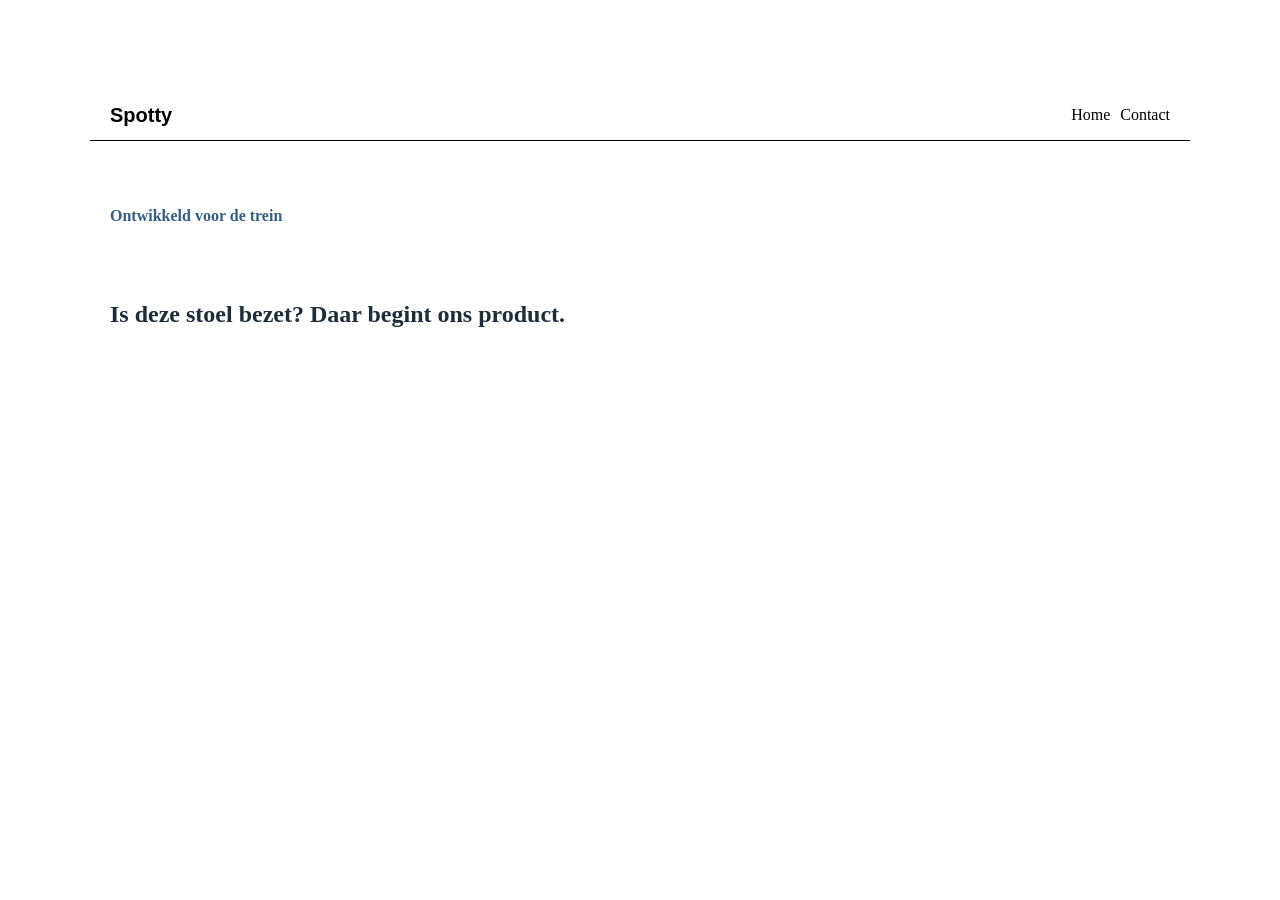
==== spottie/index.html @ da363757 "geen update" ====
<!DOCTYPE html>
<html lang="en">

<head>
    <meta charset="UTF-8">
    <meta name="viewport" content="width=device-width, initial-scale=1.0">
    <link rel="stylesheet" href="../spottie/style.css">
    <title>Spotty</title>
</head>

<body>
    <header>
        <section class="navBar">
            <div class="navLeft">
                <h1 class="title">Spotty</h1>
            </div>

            <div class="navRight">
                <a href="">Home</a>
                <a href="">Contact</a>
            </div>
        </section>
    </header>

    <section class="main">
        <p class="smallText">Ontwikkeld voor de trein</p>
    </section>

    <section class="main2">
        <h1>
            Is deze stoel bezet?
            Daar begint ons product.
        </h1>
    </section>

</body>

</html>
---- spottie/style.css ----
body {
    margin: 80px;
    padding: 10px;
}

.navBar {
    display: flex;
    justify-content: space-between;
    margin: auto;
    align-items: center;
    height: 50px;
    border-bottom: black solid 1px;

}



.navLeft {
    padding: 20px;
}

.navRight {
    padding: 20px;
    display: flex;
    gap: 10px;
}

.navBar a {
    display: flex;
    text-decoration: none;
    color: black;
}

.title {
    font-size: 20px;
    font-family: 'Segoe UI', Tahoma, Geneva, Verdana, sans-serif;
}

.main {
    margin-top: 30px;
    margin-bottom: 0px;
    padding: 20px;
    display: flex;
    flex-direction: column;
    gap: 30px;
    justify-content: left;
}

.smallText {
    color: #365E84;
    font-family: Inter Semi Bold (600);
    font-weight: bold;
}

.main2 {
    padding: 20px;
}

.main2 h1 {
    color: #202C39;
    font-family: Inter Semi Bold (600);
}
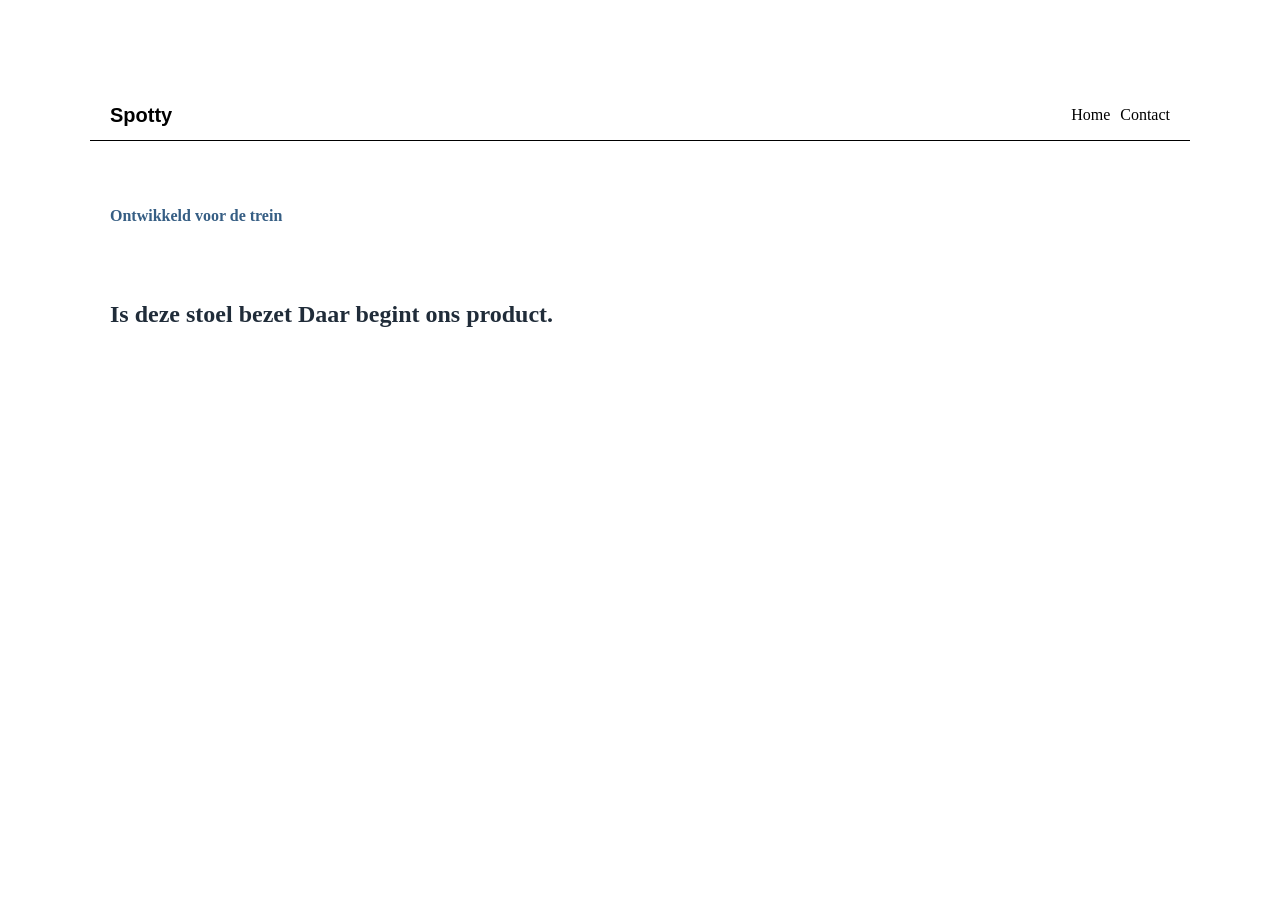
==== commit 688812d8: "vraagteken weggehaald." ====
--- a/spottie/index.html
+++ b/spottie/index.html
@@ -28,7 +28,7 @@
 
     <section class="main2">
         <h1>
-            Is deze stoel bezet?
+            Is deze stoel bezet
             Daar begint ons product.
         </h1>
     </section>
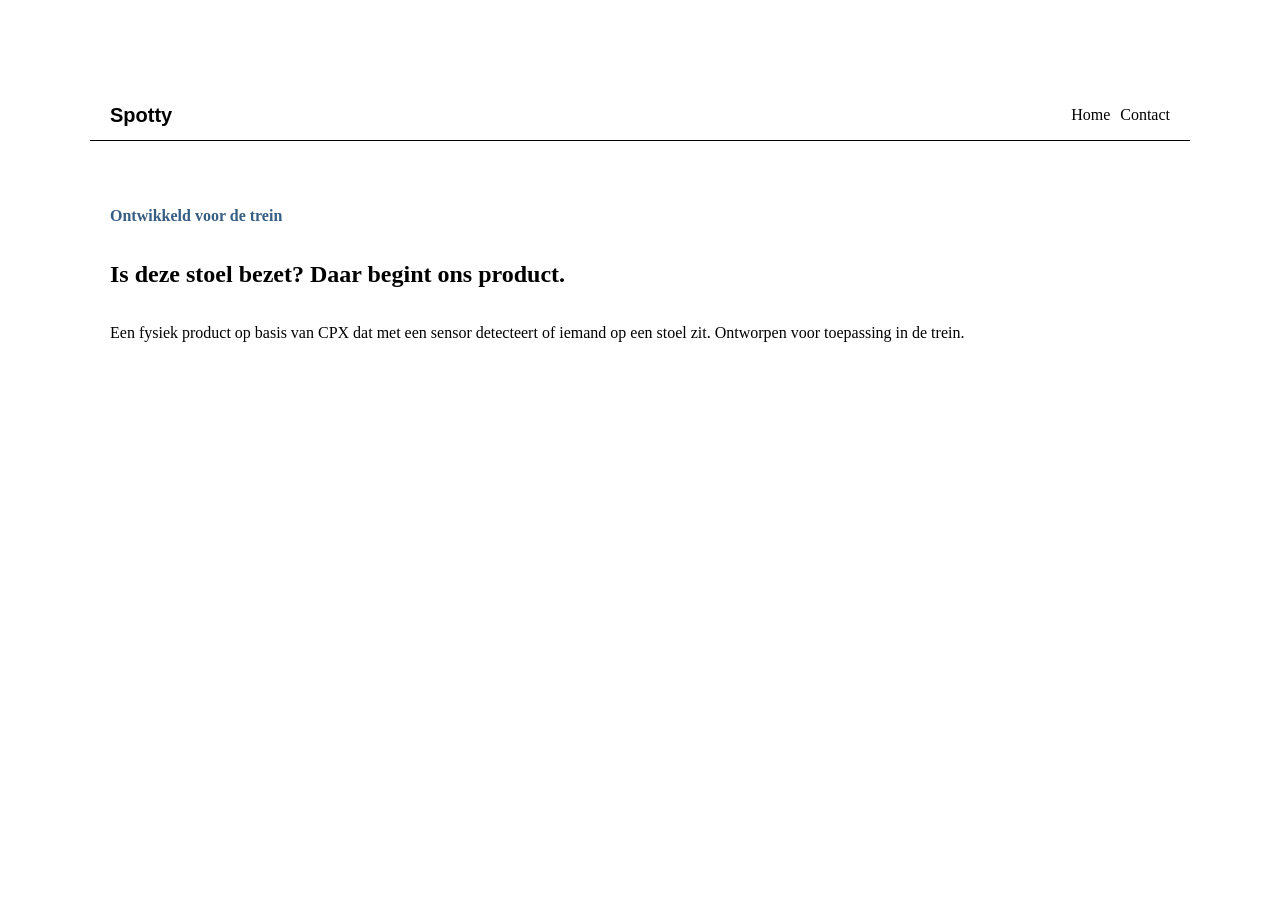
==== commit 518f3dac: "trst" ====
--- a/spottie/index.html
+++ b/spottie/index.html
@@ -24,13 +24,15 @@
 
     <section class="main">
         <p class="smallText">Ontwikkeld voor de trein</p>
+        <h1>
+            Is deze stoel bezet?
+            Daar begint ons product.
+        </h1>
+        <p>Een fysiek product op basis van CPX dat met een sensor detecteert of iemand op een stoel zit. Ontworpen voor
+            toepassing in de trein.</p>
     </section>
 
     <section class="main2">
-        <h1>
-            Is deze stoel bezet
-            Daar begint ons product.
-        </h1>
     </section>
 
 </body>
--- a/spottie/style.css
+++ b/spottie/style.css
@@ -42,7 +42,6 @@
     padding: 20px;
     display: flex;
     flex-direction: column;
-    gap: 30px;
     justify-content: left;
 }
 
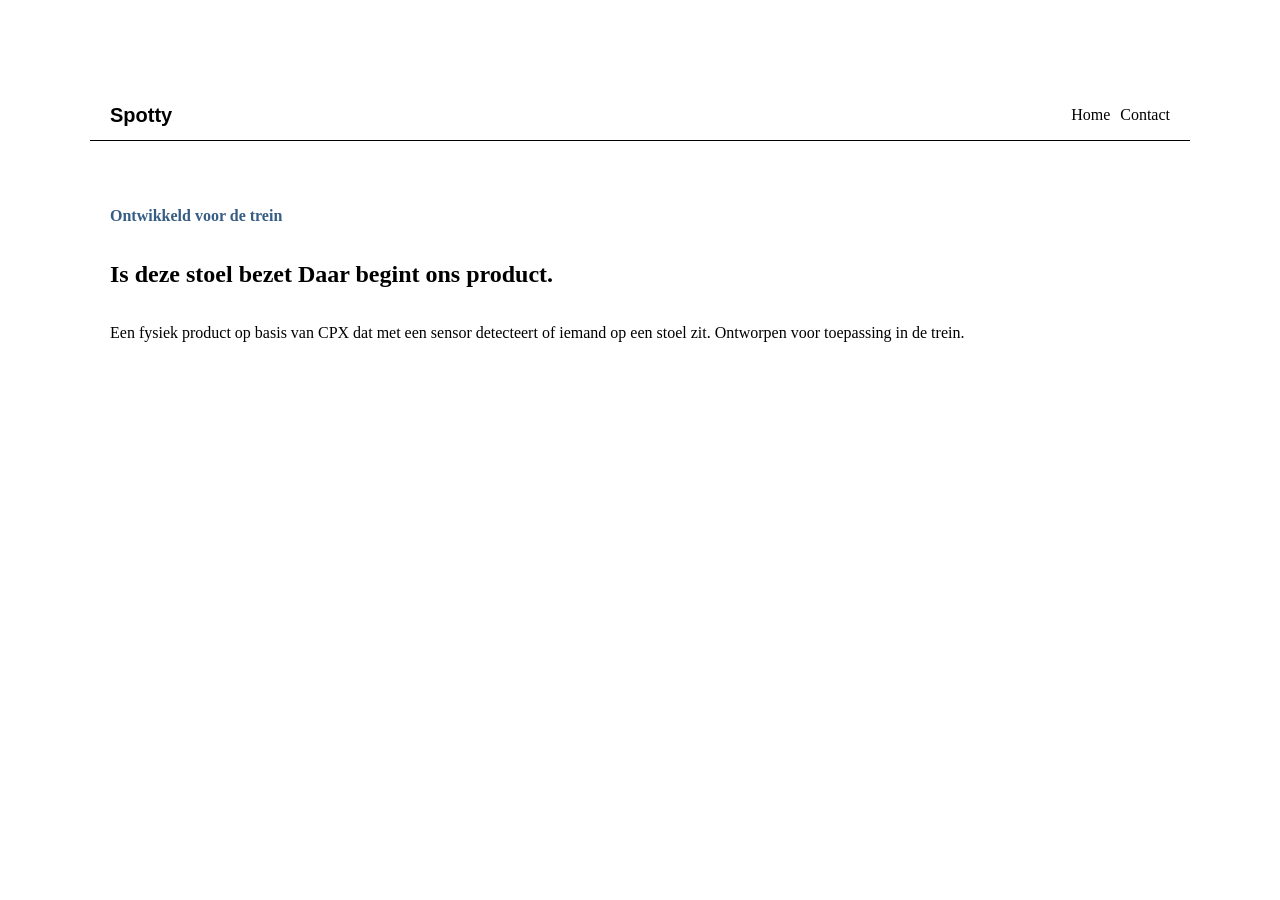
==== commit aa16884b: "Merge branch 'main' of https://github.com/JuanSantiago18/CLE-B2-team-11" ====
--- a/spottie/index.html
+++ b/spottie/index.html
@@ -25,7 +25,7 @@
     <section class="main">
         <p class="smallText">Ontwikkeld voor de trein</p>
         <h1>
-            Is deze stoel bezet?
+            Is deze stoel bezet
             Daar begint ons product.
         </h1>
         <p>Een fysiek product op basis van CPX dat met een sensor detecteert of iemand op een stoel zit. Ontworpen voor
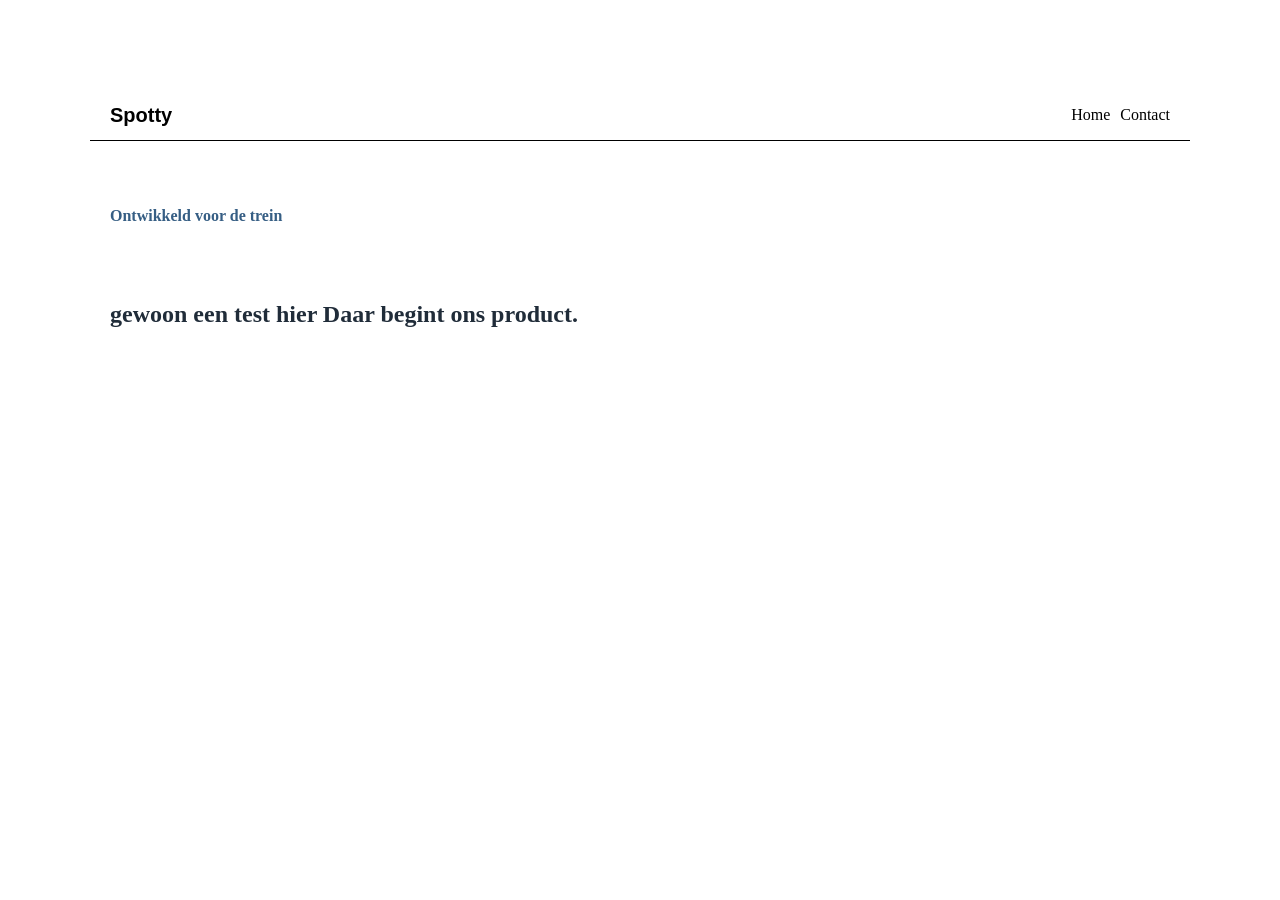
==== commit 59fce553: "test" ====
--- a/spottie/index.html
+++ b/spottie/index.html
@@ -24,15 +24,13 @@
 
     <section class="main">
         <p class="smallText">Ontwikkeld voor de trein</p>
-        <h1>
-            Is deze stoel bezet
-            Daar begint ons product.
-        </h1>
-        <p>Een fysiek product op basis van CPX dat met een sensor detecteert of iemand op een stoel zit. Ontworpen voor
-            toepassing in de trein.</p>
     </section>
 
     <section class="main2">
+        <h1>
+            gewoon een test hier
+            Daar begint ons product.
+        </h1>
     </section>
 
 </body>
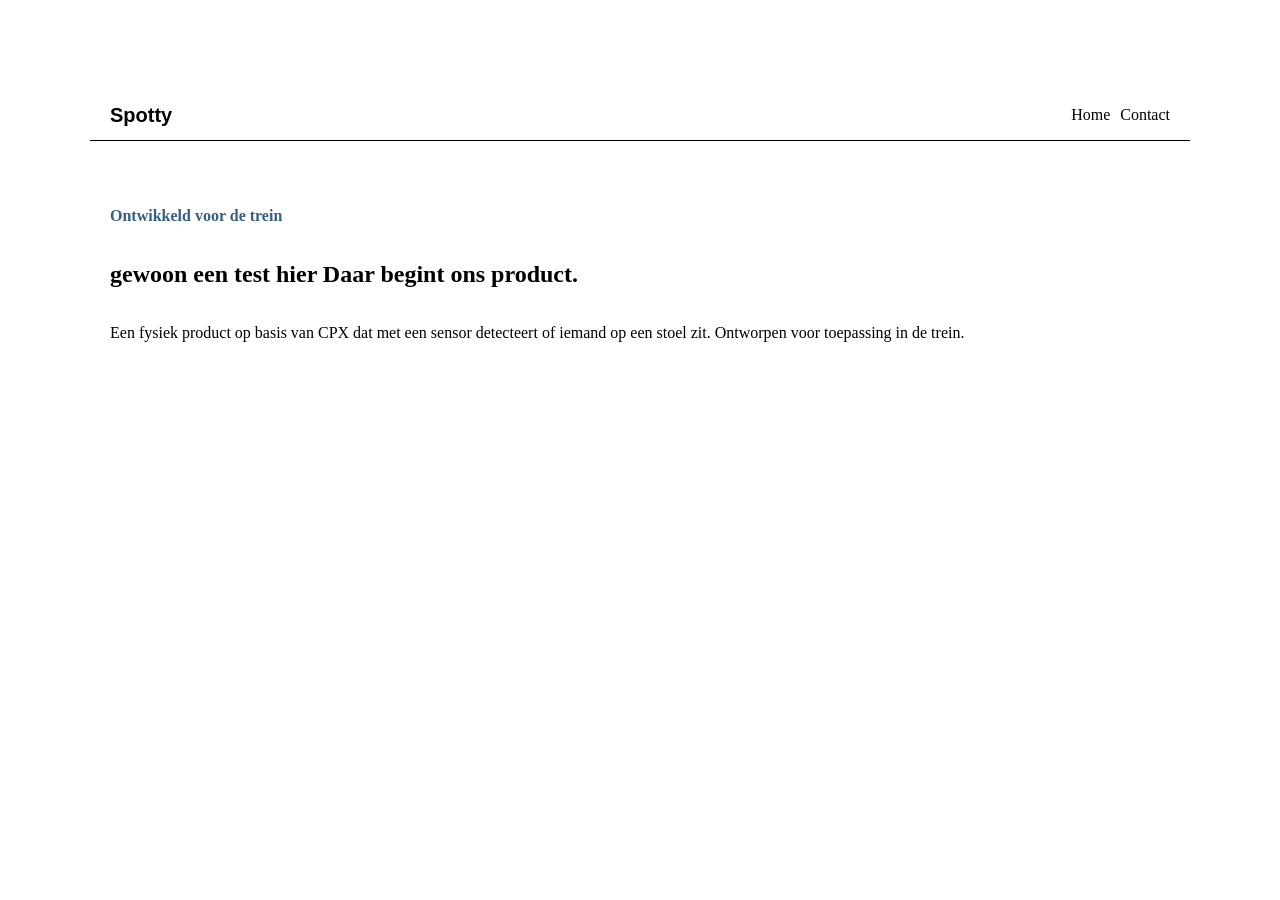
==== commit ea8cee82: "Merge branch 'main' of https://github.com/JuanSantiago18/CLE-B2-team-11" ====
--- a/spottie/index.html
+++ b/spottie/index.html
@@ -24,13 +24,15 @@
 
     <section class="main">
         <p class="smallText">Ontwikkeld voor de trein</p>
-    </section>
-
-    <section class="main2">
         <h1>
             gewoon een test hier
             Daar begint ons product.
         </h1>
+        <p>Een fysiek product op basis van CPX dat met een sensor detecteert of iemand op een stoel zit. Ontworpen voor
+            toepassing in de trein.</p>
+    </section>
+
+    <section class="main2">
     </section>
 
 </body>
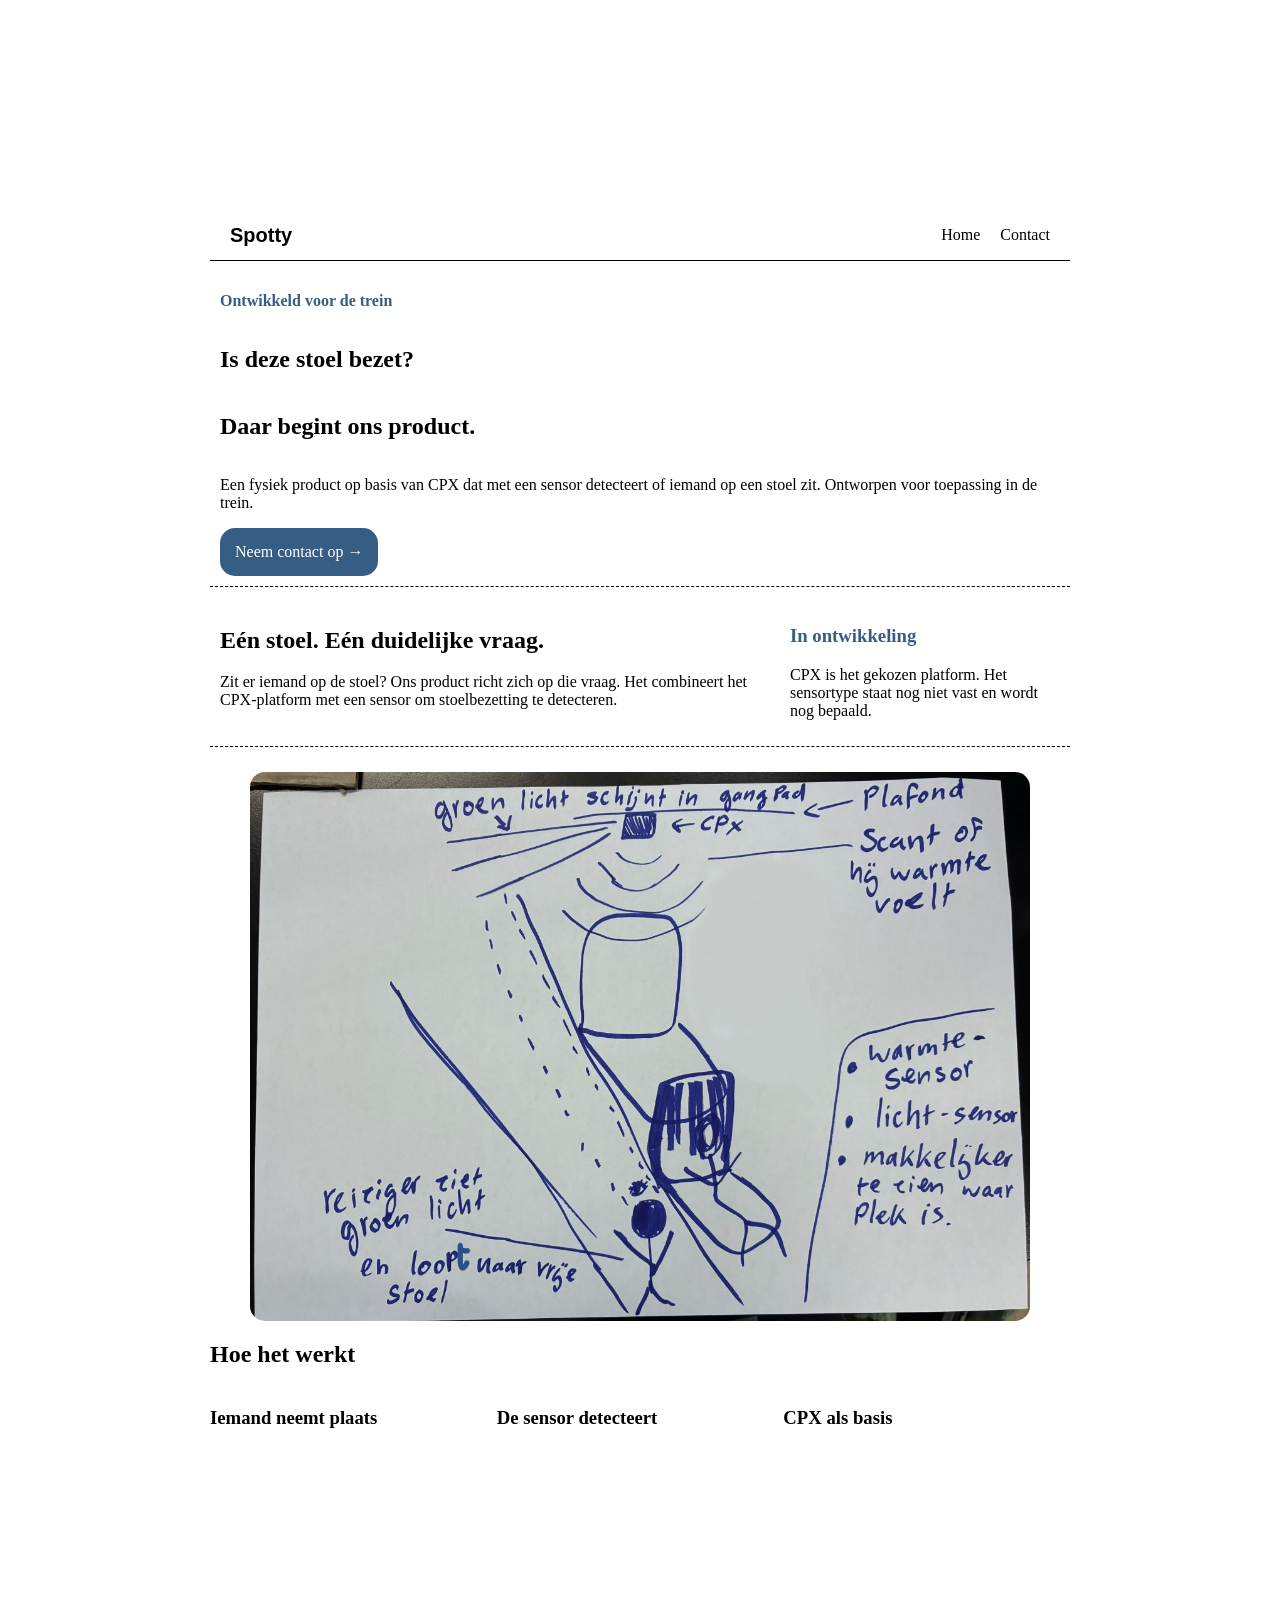
==== commit 35b615fa: "updated deniro" ====
--- a/spottie/index.html
+++ b/spottie/index.html
@@ -25,14 +25,51 @@
     <section class="main">
         <p class="smallText">Ontwikkeld voor de trein</p>
         <h1>
-            gewoon een test hier
+            Is deze stoel bezet?
+        </h1>
+        <h1>
             Daar begint ons product.
         </h1>
         <p>Een fysiek product op basis van CPX dat met een sensor detecteert of iemand op een stoel zit. Ontworpen voor
             toepassing in de trein.</p>
+
+        <a href="">Neem contact op →</a>
     </section>
 
     <section class="main2">
+        <div class="Main2Left">
+            <h2>Eén stoel. Eén duidelijke vraag.</h2>
+            <p>Zit er iemand op de stoel? Ons product richt zich op die vraag. Het combineert het CPX-platform met een
+                sensor om stoelbezetting te detecteren.</p>
+        </div>
+
+        <div class="Main2Right">
+            <h3 class="m2Right">In ontwikkeling</h3>
+            <p>CPX is het gekozen platform. Het sensortype staat nog niet vast en wordt nog bepaald.</p>
+        </div>
+    </section>
+
+    <section class="main3">
+        <img class="sp1" src="../spottie/images/sp1.png">
+    </section>
+
+    <sectionc class="premain4">
+        <h2> Hoe het werkt</h2>
+    </sectionc>
+
+    <section class="main4">
+        <div class="m4one">
+            <h3>Iemand neemt plaats</h3>
+        </div>
+
+        <div class="m4two">
+            <h3>De sensor detecteert</h3>
+        </div>
+
+        <div class="m4three">
+            <h3>CPX als basis</h3>
+        </div>
+
     </section>
 
 </body>
--- a/spottie/style.css
+++ b/spottie/style.css
@@ -1,5 +1,5 @@
 body {
-    margin: 80px;
+    margin: 200px;
     padding: 10px;
 }
 
@@ -21,8 +21,8 @@
 
 .navRight {
     padding: 20px;
-    display: flex;
-    gap: 10px;
+    display: inline-flex;
+    gap: 20px;
 }
 
 .navBar a {
@@ -31,18 +31,27 @@
     color: black;
 }
 
+.navBar a:hover {
+    background-color: black;
+    color: white;
+    padding: 10px;
+    border-radius: 15px;
+}
+
 .title {
     font-size: 20px;
     font-family: 'Segoe UI', Tahoma, Geneva, Verdana, sans-serif;
 }
 
 .main {
-    margin-top: 30px;
-    margin-bottom: 0px;
-    padding: 20px;
+    margin-top: 5px;
+    padding: 10px;
     display: flex;
     flex-direction: column;
-    justify-content: left;
+    border-bottom: black dashed 1px;
+    margin-bottom: 10px;
+    padding-bottom: 10px;
+
 }
 
 .smallText {
@@ -51,11 +60,71 @@
     font-weight: bold;
 }
 
-.main2 {
-    padding: 20px;
+.main a {
+    align-self: flex-start;
+    background-color: #365E84;
+    border-radius: 15px;
+    padding: 15px;
+    text-decoration: none;
+    color: white;
 }
 
-.main2 h1 {
-    color: #202C39;
-    font-family: Inter Semi Bold (600);
+.main a:hover {
+    align-self: flex-start;
+    background-color: darkgray;
+    border-radius: 15px;
+    padding: 15px;
+    text-decoration: none;
+    color: #365E84;
+}
+
+.main2 {
+    display: flex;
+    padding: 10px;
+    gap: 30px;
+    margin-bottom: 15px;
+    border-bottom: black dashed 1px;
+}
+
+.Main2Left {
+    flex: 2;
+}
+
+.Main2Right {
+    flex: 1;
+}
+
+.m2Right {
+    color: #365E84;
+}
+
+.main3 {
+    display: flex;
+    margin-top: 25px;
+    justify-content: center;
+    align-items: center;
+    height: auto;
+    width: 100%;
+    max-width: 100%;
+}
+
+.sp1 {
+    border-radius: 15px;
+}
+
+.main4 {
+    display: flex;
+    margin-top: 15px;
+}
+
+.m4one {
+    flex: 1;
+}
+
+.m4two {
+    flex: 1;
+}
+
+.m4three {
+    flex: 1;
 }
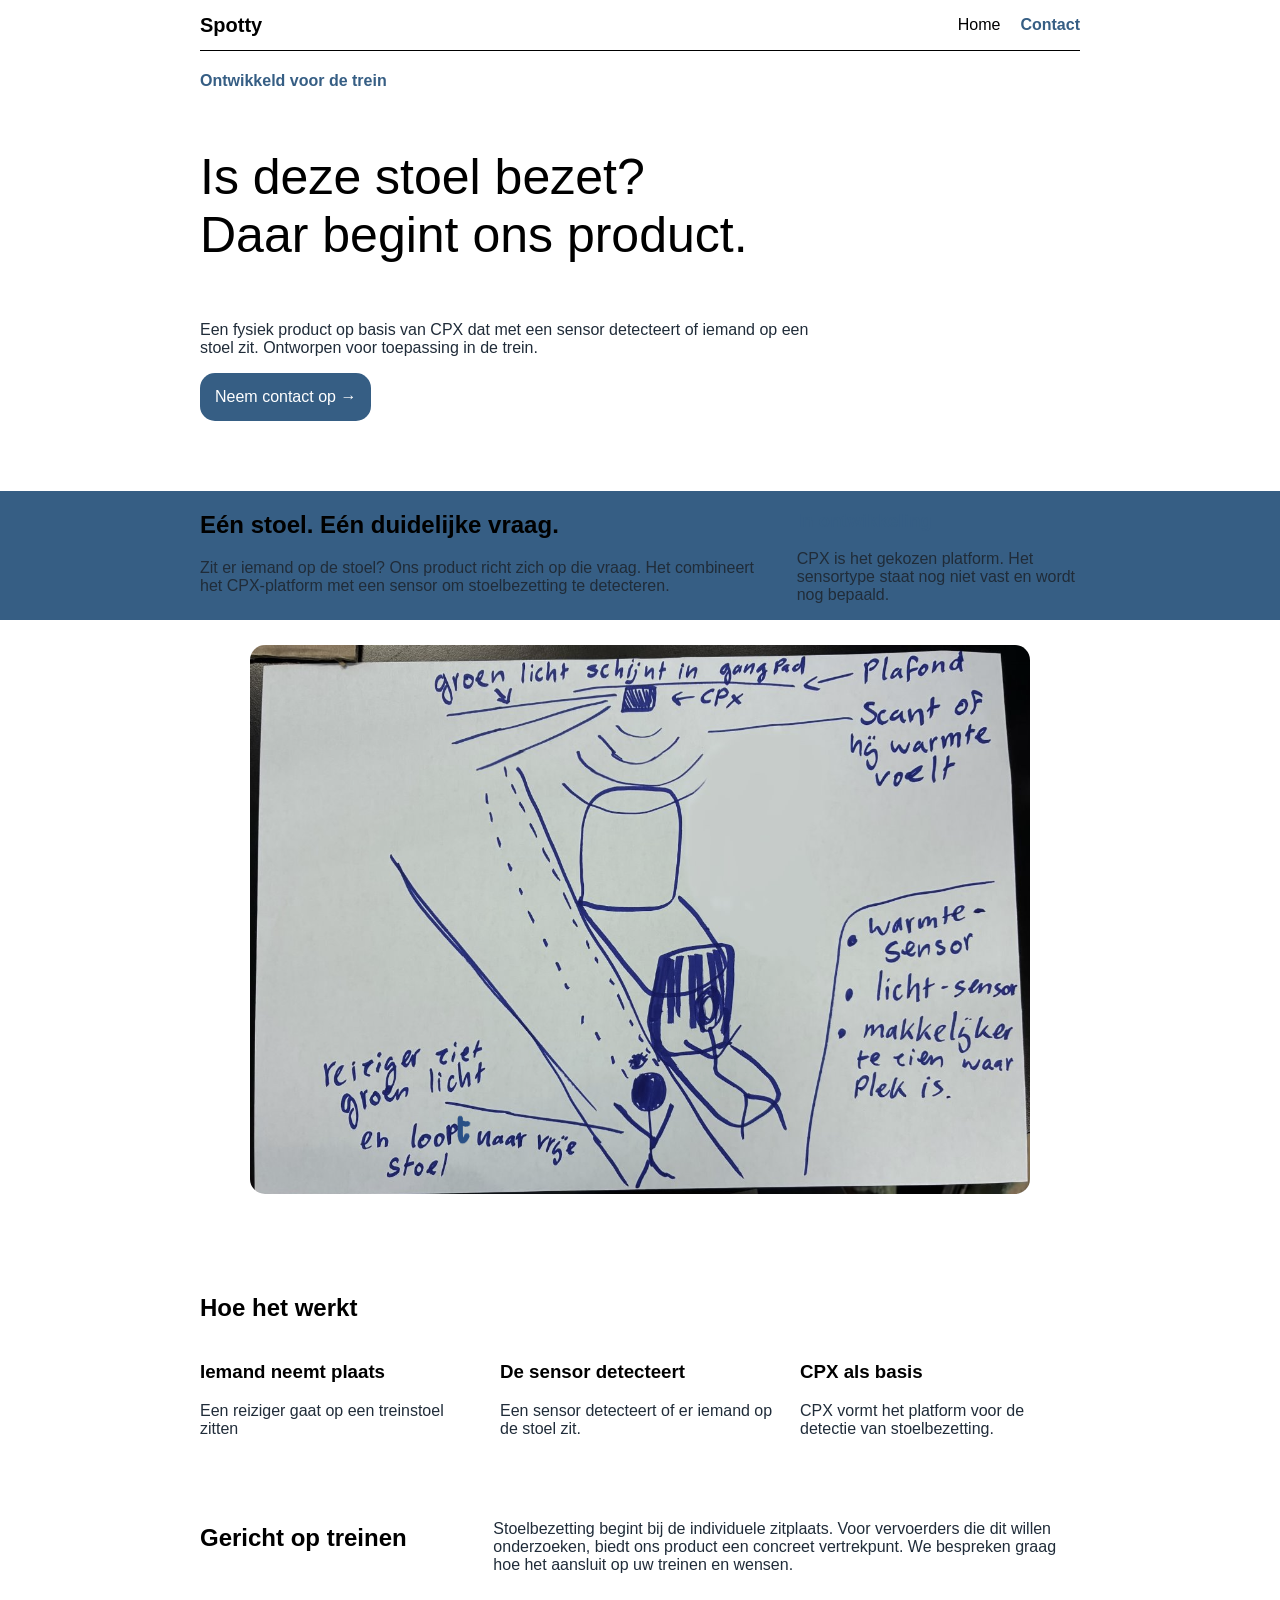
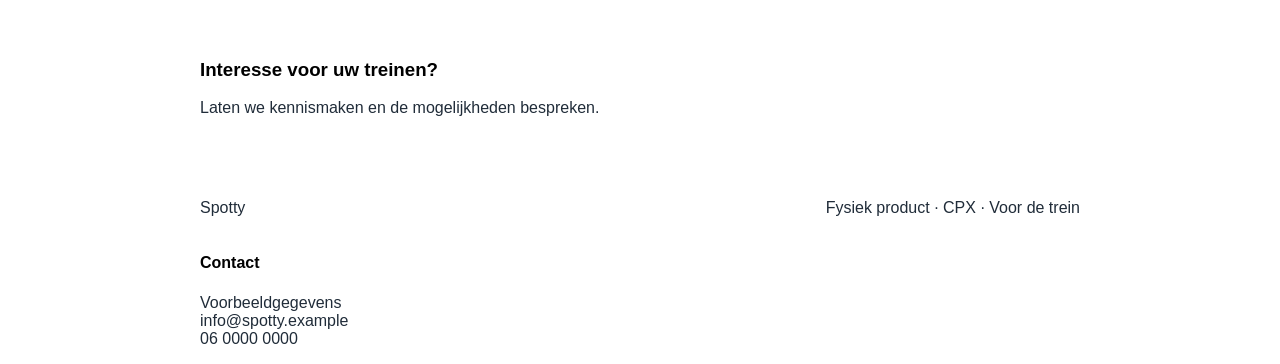
==== commit 6a76093a: "update 28th of october" ====
--- a/spottie/index.html
+++ b/spottie/index.html
@@ -24,13 +24,13 @@
 
     <section class="main">
         <p class="smallText">Ontwikkeld voor de trein</p>
-        <h1>
+        <h1 class="headtext">
             Is deze stoel bezet?
-        </h1>
-        <h1>
+            <br>
             Daar begint ons product.
         </h1>
-        <p>Een fysiek product op basis van CPX dat met een sensor detecteert of iemand op een stoel zit. Ontworpen voor
+        <p>Een fysiek product op basis van CPX dat met een sensor detecteert of iemand op een<br> stoel zit. Ontworpen
+            voor
             toepassing in de trein.</p>
 
         <a href="">Neem contact op →</a>
@@ -50,28 +50,76 @@
     </section>
 
     <section class="main3">
-        <img class="sp1" src="../spottie/images/sp1.png">
+        <img class="sp1" src="../spottie/images/sp1.png" alt="product">
     </section>
 
-    <sectionc class="premain4">
+    <section class="premain4">
         <h2> Hoe het werkt</h2>
-    </sectionc>
+        </sectionc>
 
-    <section class="main4">
-        <div class="m4one">
-            <h3>Iemand neemt plaats</h3>
-        </div>
+        <section class="main4">
+            <div class="m4one">
+                <h3>Iemand neemt plaats</h3>
+                <p>Een reiziger gaat op een treinstoel zitten</p>
+            </div>
 
-        <div class="m4two">
-            <h3>De sensor detecteert</h3>
-        </div>
+            <div class="m4two">
+                <h3>De sensor detecteert</h3>
+                <p>Een sensor detecteert of er iemand op de stoel zit.</p>
+            </div>
 
-        <div class="m4three">
-            <h3>CPX als basis</h3>
-        </div>
+            <div class="m4three">
+                <h3>CPX als basis</h3>
+                <p>CPX vormt het platform voor de detectie van stoelbezetting.</p>
+            </div>
 
-    </section>
+        </section>
 
+        <section class="main5">
+            <div class="main5left">
+                <h2>Gericht op treinen</h2>
+            </div>
+
+            <div class="main5right">
+                <p>Stoelbezetting begint bij de individuele zitplaats. Voor vervoerders die dit willen onderzoeken,
+                    biedt ons product een concreet vertrekpunt. We bespreken graag hoe het aansluit op uw treinen en
+                    wensen.</p>
+            </div>
+        </section>
+
+        <section class="main6">
+            <div class="main6left">
+                <h3>Interesse voor uw treinen?</h3>
+                <p>Laten we kennismaken en de mogelijkheden bespreken.</p>
+            </div>
+
+            <div class="main6right">
+                <a href="">Plan een kennismaking →</a>
+            </div>
+        </section>
+
+        <section class="main7">
+            <div class="main7left">
+                <p>Spotty</p>
+            </div>
+
+            <div class="main7right">
+                <p>Fysiek product · CPX · Voor de trein</p>
+            </div>
+        </section>
+
+        <footer>
+            <div class="footerleft">
+                <h4>Contact</h4>
+                <p>Voorbeeldgegevens<br>
+                    info@spotty.example<br>
+                    06 0000 0000</p>
+            </div>
+
+            <div class="footerright">
+
+            </div>
+        </footer>
 </body>
 
 </html>
--- a/spottie/style.css
+++ b/spottie/style.css
@@ -1,28 +1,36 @@
 body {
-    margin: 200px;
-    padding: 10px;
+    margin: 0px;
+    font-family: 'Inter', sans-serif;
+    font-weight: 500;
+}
+
+body p {
+    color: #202C39;
 }
 
 .navBar {
     display: flex;
     justify-content: space-between;
-    margin: auto;
+    margin-left: 200px;
+    margin-right: 200px;
+    padding-left: 0;
+    padding-right: 0;
     align-items: center;
     height: 50px;
     border-bottom: black solid 1px;
-
-}
-
-
-
-.navLeft {
-    padding: 20px;
-}
+}
+
+.navLeft {}
 
 .navRight {
-    padding: 20px;
+    align-content: right;
     display: inline-flex;
     gap: 20px;
+}
+
+.navRight a:nth-child(2) {
+    color: #365E84;
+    font-weight: bold;
 }
 
 .navBar a {
@@ -45,13 +53,18 @@
 
 .main {
     margin-top: 5px;
-    padding: 10px;
+    padding-left: 200px;
+    padding-right: 200px;
     display: flex;
     flex-direction: column;
-    border-bottom: black dashed 1px;
-    margin-bottom: 10px;
+    margin-bottom: 60px;
     padding-bottom: 10px;
 
+}
+
+.headtext {
+    font-size: 50px;
+    font-weight: 540;
 }
 
 .smallText {
@@ -80,10 +93,11 @@
 
 .main2 {
     display: flex;
-    padding: 10px;
+    padding-left: 200px;
+    padding-right: 200px;
     gap: 30px;
     margin-bottom: 15px;
-    border-bottom: black dashed 1px;
+    background-color: #365E84;
 }
 
 .Main2Left {
@@ -112,9 +126,16 @@
     border-radius: 15px;
 }
 
+.premain4 {
+    margin-top: 100px;
+    padding-left: 200px;
+    padding-right: 200px;
+}
+
 .main4 {
     display: flex;
     margin-top: 15px;
+    gap: 20px;
 }
 
 .m4one {
@@ -127,4 +148,56 @@
 
 .m4three {
     flex: 1;
+}
+
+.main5 {
+    display: flex;
+    margin-top: 50px;
+    margin-bottom: 50px;
+}
+
+.main5left {
+    flex: 1;
+}
+
+.main5right {
+    flex: 2;
+}
+
+.main6 {
+    display: flex;
+}
+
+.main6left {
+    flex: 2;
+}
+
+.main6right {
+    flex: 1;
+    justify-content: center;
+    align-content: center;
+}
+
+.main6right a {
+    align-self: flex-start;
+    background-color: #;
+    border-radius: 15px;
+    padding: 15px;
+    text-decoration: none;
+    color: white;
+}
+
+.main6right a:hover {
+    align-self: flex-start;
+    background-color: darkgray;
+    border-radius: 15px;
+    padding: 15px;
+    text-decoration: none;
+    color: #365E84;
+}
+
+.main7 {
+    display: flex;
+    justify-content: space-between;
+    margin-top: 50px;
 }
